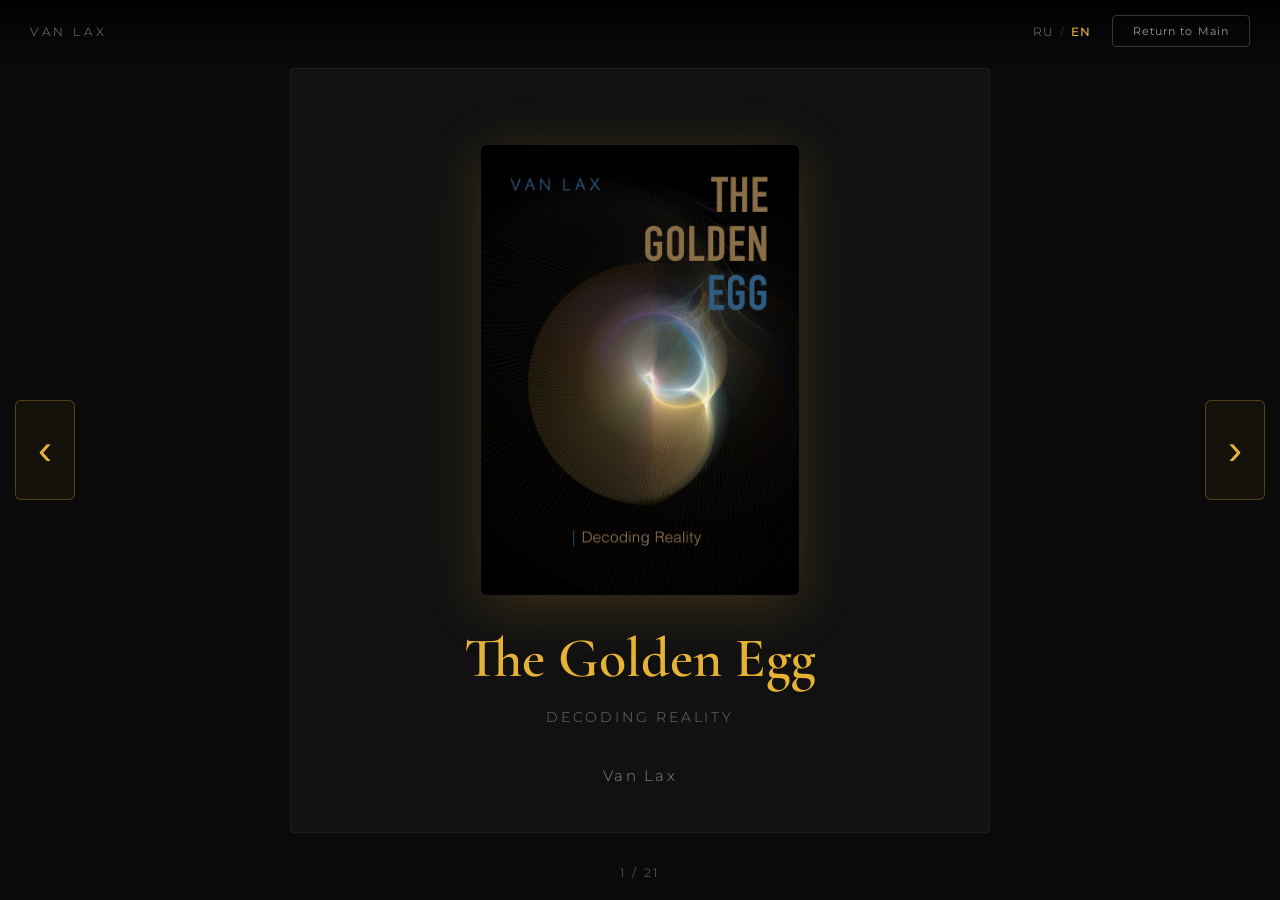
==== book/index.html @ 27f82881 "Initial commit of Van Lax website" ====
<!DOCTYPE html>
<html lang="en">
<head>
  <meta charset="UTF-8">
  <meta name="viewport" content="width=device-width, initial-scale=1.0">
  <title>The Golden Egg — Decoding Reality</title>
  <link href="https://fonts.googleapis.com/css2?family=Cormorant+Garamond:ital,wght@0,400;0,600;1,400&family=Montserrat:wght@300;400;600&display=swap" rel="stylesheet">
  <style>
    :root {
      --gold: #E5B236;
      --bg: #0a0a0a;
      --page-bg: #111;
      --text: #d4d0c8;
      --accent: #E5B236;
    }

    * { margin: 0; padding: 0; box-sizing: border-box; }

    body {
      background: var(--bg);
      color: var(--text);
      font-family: 'Cormorant Garamond', serif;
      overflow: hidden;
      height: 100vh;
      width: 100vw;
      user-select: none;
    }

    /* ===== TOP BAR ===== */
    .top-bar {
      position: fixed; top: 0; left: 0; right: 0;
      display: flex; justify-content: space-between; align-items: center;
      padding: 15px 30px;
      z-index: 100;
      background: linear-gradient(to bottom, rgba(0,0,0,0.9), transparent);
    }
    .top-bar .brand {
      font-family: 'Montserrat', sans-serif;
      font-weight: 300; letter-spacing: 0.3em;
      font-size: 12px; color: rgba(255,255,255,0.5);
    }
    .top-bar .back-btn {
      background: transparent; border: 1px solid rgba(255,255,255,0.2);
      color: rgba(255,255,255,0.6); padding: 8px 20px; border-radius: 4px;
      font-family: 'Montserrat', sans-serif; font-size: 11px;
      letter-spacing: 0.1em; cursor: pointer; transition: 0.3s;
    }
    .top-bar .back-btn:hover { border-color: var(--gold); color: var(--gold); }

    /* ===== PAGE COUNTER ===== */
    .page-counter {
      position: fixed; bottom: 20px; left: 50%; transform: translateX(-50%);
      font-family: 'Montserrat', sans-serif; font-size: 12px;
      color: rgba(255,255,255,0.3); letter-spacing: 0.2em; z-index: 100;
    }

    /* ===== BOOK CONTAINER ===== */
    .book-container {
      width: 100vw; height: 100vh;
      display: flex; align-items: center; justify-content: center;
      perspective: 1600px;
    }

    .book {
      position: relative;
      width: min(90vw, 700px);
      height: min(85vh, 950px);
      transform-style: preserve-3d;
    }

    /* ===== PAGES ===== */
    .page {
      position: absolute; top: 0; left: 0;
      width: 100%; height: 100%;
      background: var(--page-bg);
      border: 1px solid rgba(229,178,54,0.08);
      border-radius: 4px;
      padding: 60px 50px;
      overflow-y: auto;
      opacity: 0;
      pointer-events: none;
      transition: opacity 0.6s ease, transform 0.6s ease;
      transform: translateX(40px) scale(0.95);
      scrollbar-width: thin;
      scrollbar-color: rgba(229,178,54,0.3) transparent;
    }
    .page::-webkit-scrollbar { width: 4px; }
    .page::-webkit-scrollbar-thumb { background: rgba(229,178,54,0.3); border-radius: 2px; }
    .page::-webkit-scrollbar-track { background: transparent; }

    .page.active {
      opacity: 1;
      pointer-events: all;
      transform: translateX(0) scale(1);
      z-index: 10;
    }
    .page.exit-left {
      opacity: 0;
      transform: translateX(-60px) scale(0.95);
    }
    .page.exit-right {
      opacity: 0;
      transform: translateX(60px) scale(0.95);
    }

    /* ===== TYPOGRAPHY ===== */
    .page h1 {
      font-size: clamp(28px, 5vw, 48px);
      color: var(--gold);
      text-align: center;
      margin-bottom: 10px;
      font-weight: 600;
      line-height: 1.2;
    }
    .page h2 {
      font-size: clamp(22px, 3.5vw, 32px);
      color: #fff;
      margin: 30px 0 15px;
      font-weight: 600;
      line-height: 1.3;
    }
    .page h3 {
      font-size: clamp(18px, 2.5vw, 24px);
      color: var(--gold);
      margin: 25px 0 12px;
      font-weight: 400;
      font-style: italic;
    }
    .page p {
      font-size: clamp(15px, 2vw, 18px);
      line-height: 1.85;
      margin-bottom: 18px;
      color: var(--text);
    }
    .page .epigraph {
      text-align: center;
      font-style: italic;
      color: rgba(229,178,54,0.7);
      font-size: clamp(14px, 1.8vw, 17px);
      margin: 20px 0 30px;
      line-height: 1.7;
    }
    .page .subtitle {
      text-align: center;
      font-family: 'Montserrat', sans-serif;
      font-weight: 300;
      letter-spacing: 0.2em;
      font-size: clamp(11px, 1.5vw, 14px);
      color: rgba(255,255,255,0.4);
      margin-bottom: 20px;
    }
    .page .author {
      text-align: center;
      font-family: 'Montserrat', sans-serif;
      font-weight: 300;
      letter-spacing: 0.15em;
      font-size: clamp(12px, 1.5vw, 15px);
      color: rgba(255,255,255,0.5);
      margin-top: 20px;
    }
    .page .divider {
      text-align: center;
      color: var(--gold);
      font-size: 24px;
      margin: 30px 0;
      opacity: 0.4;
    }
    .page blockquote {
      border-left: 2px solid rgba(229,178,54,0.3);
      padding: 10px 20px;
      margin: 20px 0;
      font-style: italic;
      color: rgba(255,255,255,0.6);
      font-size: clamp(14px, 1.8vw, 16px);
    }
    .page ul {
      list-style: none;
      padding: 0;
      margin: 15px 0;
    }
    .page ul li {
      padding: 8px 0 8px 20px;
      position: relative;
      font-size: clamp(15px, 1.8vw, 17px);
      line-height: 1.7;
    }
    .page ul li::before {
      content: '◆';
      position: absolute;
      left: 0;
      color: var(--gold);
      font-size: 8px;
      top: 14px;
    }

    /* ===== IMAGES ===== */
    .page .page-img {
      display: block;
      max-width: 40%;
      margin: 20px auto;
      border-radius: 4px;
      box-shadow: 0 4px 30px rgba(229,178,54,0.1);
    }
    .page .cover-img {
      display: block;
      max-width: 60%;
      max-height: 50vh;
      margin: 30px auto;
      border-radius: 6px;
      box-shadow: 0 10px 60px rgba(229,178,54,0.2);
    }

    /* ===== PART TITLE PAGES ===== */
    .page.part-title {
      display: flex;
      flex-direction: column;
      align-items: center;
      justify-content: center;
      text-align: center;
    }
    .page.part-title h1 {
      font-size: clamp(32px, 6vw, 56px);
      margin-bottom: 15px;
    }
    .page.part-title .epigraph {
      max-width: 80%;
    }

    /* ===== NAVIGATION ARROWS ===== */
    .nav-arrow {
      position: fixed;
      top: 50%;
      transform: translateY(-50%);
      width: 60px; height: 100px;
      display: flex; align-items: center; justify-content: center;
      cursor: pointer;
      z-index: 50;
      color: var(--gold);
      font-size: 42px;
      transition: 0.3s;
      border: 1px solid rgba(229,178,54,0.3);
      border-radius: 6px;
      background: rgba(229,178,54,0.05);
    }
    .nav-arrow:hover {
      color: #fff;
      background: rgba(229,178,54,0.2);
      border-color: var(--gold);
      box-shadow: 0 0 20px rgba(229,178,54,0.3);
    }
    .nav-arrow.left { left: 15px; }
    .nav-arrow.right { right: 15px; }

    /* ===== CTA PAGE ===== */
    .cta-section {
      text-align: center;
      padding: 40px 20px;
    }
    .cta-section h1 {
      margin-bottom: 20px;
    }
    .cta-section p {
      text-align: center;
      max-width: 500px;
      margin: 0 auto 30px;
    }
    .cta-buttons {
      display: flex;
      flex-direction: column;
      gap: 15px;
      align-items: center;
    }
    .cta-btn {
      display: inline-block;
      padding: 16px 40px;
      font-family: 'Montserrat', sans-serif;
      font-size: 13px;
      letter-spacing: 0.15em;
      text-transform: uppercase;
      border-radius: 4px;
      cursor: pointer;
      transition: 0.4s;
      text-decoration: none;
      min-width: 280px;
    }
    .cta-btn.primary {
      background: var(--gold);
      color: #000;
      border: none;
      font-weight: 600;
    }
    .cta-btn.primary:hover {
      box-shadow: 0 0 30px rgba(229,178,54,0.5);
      transform: scale(1.03);
    }
    .cta-btn.secondary {
      background: transparent;
      color: var(--gold);
      border: 1px solid var(--gold);
    }
    .cta-btn.secondary:hover {
      background: rgba(229,178,54,0.1);
    }
    .cta-btn.outline {
      background: transparent;
      color: rgba(255,255,255,0.6);
      border: 1px solid rgba(255,255,255,0.2);
    }
    .cta-btn.outline:hover {
      border-color: var(--gold);
      color: var(--gold);
    }

    /* ===== REQUEST FORM ===== */
    .request-form {
      display: none;
      margin-top: 30px;
      text-align: center;
    }
    .request-form.visible { display: block; }
    .request-form input, .request-form textarea {
      width: 100%;
      max-width: 350px;
      padding: 14px 18px;
      margin: 8px auto;
      display: block;
      background: rgba(255,255,255,0.05);
      border: 1px solid rgba(229,178,54,0.2);
      border-radius: 4px;
      color: #fff;
      font-family: 'Montserrat', sans-serif;
      font-size: 14px;
    }
    .request-form input:focus, .request-form textarea:focus {
      outline: none;
      border-color: var(--gold);
    }
    .request-form textarea { height: 80px; resize: none; }
    .request-form button {
      margin-top: 15px;
      padding: 14px 40px;
      background: var(--gold);
      color: #000;
      border: none;
      border-radius: 4px;
      font-family: 'Montserrat', sans-serif;
      font-size: 13px;
      letter-spacing: 0.15em;
      text-transform: uppercase;
      cursor: pointer;
      transition: 0.3s;
    }
    .request-form button:hover { box-shadow: 0 0 20px rgba(229,178,54,0.4); }

    /* Language Switch */
    .lang-switch-nav { display: flex; gap: 6px; align-items: center; font-family: 'Montserrat', sans-serif; font-size: 12px; font-weight: 300; letter-spacing: 0.1em; }
    .lang-switch-nav a { color: rgba(255,255,255,0.5); text-decoration: none; transition: 0.3s; }
    .lang-switch-nav a:hover { color: var(--gold); }
    .lang-switch-nav a.active { color: var(--gold); font-weight: 500; pointer-events: none; }
    .lang-switch-nav span { color: rgba(255,255,255,0.2); }

    /* ===== MOBILE ===== */
    @media (max-width: 768px) {
      .page { padding: 50px 25px 80px; }
      .nav-arrow { width: 35px; font-size: 22px; }
      .nav-arrow.left { left: 2px; }
      .nav-arrow.right { right: 2px; }
      .page .cover-img { max-width: 80%; }
      .top-bar { padding: 10px 15px; }
    }
  </style>
</head>
<body>

  <!-- Top Bar -->
  <div class="top-bar">
    <div class="brand">VAN LAX</div>
    <div style="display: flex; align-items: center; gap: 20px;">
      <div class="lang-switch-nav">
        <a href="index-ru.html">RU</a>
        <span>/</span>
        <a href="index.html" class="active">EN</a>
      </div>
      <button class="back-btn" onclick="window.location.href='../index.html'">Return to Main</button>
    </div>
  </div>

  <!-- Navigation Arrows -->
  <button class="nav-arrow left" onclick="prevPage()">‹</button>
  <button class="nav-arrow right" onclick="nextPage()">›</button>

  <!-- Page Counter -->
  <div class="page-counter" id="page-counter">1 / 1</div>

  <!-- Book -->
  <div class="book-container">
    <div class="book" id="book">

      <!-- PAGE 0: Cover -->
      <div class="page part-title active">
        <img class="cover-img" src="cover_en.jpg" alt="The Golden Egg">
        <h1>The Golden Egg</h1>
        <div class="subtitle">DECODING REALITY</div>
        <div class="author">Van Lax</div>
      </div>

      <!-- PAGE 1: Prologue Title -->
      <div class="page part-title">
        <h1>Prologue</h1>
        <div class="epigraph">The Speckled Hen and the Hidden Design of the Universe</div>
      </div>

      <!-- PAGE 2: Prologue Text -->
      <div class="page">
        <h2>The Speckled Hen and the Hidden Design of the Universe</h2>
        <p>The ordinary fairy tales we heard as children seemed simple and naive. Yet if one looks deeper, behind them lie the mysteries of creation, encoded in images and symbols.</p>
        <p>Let us recall the tale of the Speckled Hen. What is this golden egg that the hen laid? Why could neither the old man nor the old woman crack it? Why was it the mouse that broke it in the end?</p>
        <p>If we unfold this plot onto a philosophical plane, deeper meanings emerge:</p>
        <ul>
          <li><strong>The golden egg</strong> is knowledge, truth, the hidden harmony of the world.</li>
          <li><strong>The old man and old woman</strong> represent humanity, striving to unravel the secrets of existence.</li>
          <li>They try to <strong>crack the egg</strong> — to reach truth by brute force — but nothing comes of it.</li>
          <li><strong>The mouse</strong>, an inconspicuous creature, does it by sheer chance, as though hinting that truth reveals itself not through violence against the world, but through a natural process.</li>
        </ul>
        <p>This fairy tale is a code left to us by our ancestors. It says:</p>
        <p class="epigraph">Not everything in this world needs to be deciphered. Some mysteries need only be accepted, contemplated, felt. And then they will reveal themselves to you at the right moment.</p>
      </div>

      <!-- PAGE 3: Perspective -->
      <div class="page">
        <h2>Perspective and Point of View</h2>
        <p>The world is not a single, static picture. The world is perspective, a point of view, an angle of observation.</p>
        <p>Take a simple line. Viewed from the front, it appears as a dot. From the side — a stripe. In three dimensions — an edge.</p>
        <p>Now imagine the line is moving. From one angle, it travels from point A to point B. From another vantage point, it is already a plane changing its position in space. And from a third dimension, the line may turn out to be a spiral or even an infinite curve with no end.</p>
        <p class="epigraph">What if everything you know is merely a line that you see from only one angle?</p>
      </div>

      <!-- PAGE 4: From the Author -->
      <div class="page">
        <h2>From the Author: The Life of an Observer</h2>
        <p>I want to be utterly honest and open with you, dear reader. For a long time, my persona remained in the shadows for many in my circle.</p>
        <p>For a long time, I believed the essence of understanding the world lay in taking it apart. We are accustomed to analysing reality, splitting it into components, striving to penetrate its mechanisms. But one day I stopped. And asked myself: what if the world does not require explanations at all? What if it asks not for analysis, but for simple, sincere contemplation?</p>
        <p>When I was twelve, I left Russia and found myself in a British boarding school. For a child, it was chaos — an alien language, alien rules, an alien world. At thirteen I composed my first piece — an étude lasting twenty minutes, holding the entire composition in my head, without a single note on paper. Music saved me from chaos.</p>
        <p>This book is not merely a collection of thoughts. It is a path, the length of my life. The path of an observer.</p>
        <p class="epigraph">The question I pose to myself and to you, reader: what will you choose — to crack the egg in search of meaning, or to accept its mystery?</p>
      </div>

      <!-- PAGE 5: Map -->
      <div class="page">
        <h2>The Map of This Book</h2>
        <p>This book is structured as a spiral — each turn deepens understanding.</p>
        <ul>
          <li><strong>Part I — Perception.</strong> What is reality? Dreams, illusions, the multi-layered nature of the world.</li>
          <li><strong>Part II — The Code.</strong> What is reality built upon? Numbers, geometry, language, symbols, light and dark matter.</li>
          <li><strong>Part III — Energy.</strong> What drives reality? Attention, chaos, time, discipline.</li>
          <li><strong>Part IV — Harmony.</strong> How does one enter the flow? Awareness, awakening, the golden ratio.</li>
          <li><strong>Part V — Practice.</strong> How does one live this? The MAGE Formula, a 21-day experiment.</li>
        </ul>
        <p class="epigraph">Let us together lift the veil on this world.</p>
        <img class="page-img" src="avtoportret.jpg" alt="Self Portrait" style="max-width:50%;">
      </div>

      <!-- PAGE 6: PART I TITLE -->
      <div class="page part-title">
        <h1>Part I</h1>
        <div class="subtitle">PERCEPTION</div>
        <div class="epigraph">What is reality?</div>
        <img class="page-img" src="teni.jpg" alt="In Shadows" style="max-width:50%; margin-top:20px;">
      </div>

      <!-- PAGE 7: Chapter 1 -->
      <div class="page">
        <h2>Chapter 1. The Observer and His World</h2>
        <p class="epigraph">«Truth does not exist. We are what we are prepared to believe.»</p>
        <p>These words reveal the essence of our perception. It seems to us that the world before us is real, that we see it as it truly is. But in reality, each of us looks at it through the prism of convictions, knowledge, emotions and experience.</p>
        <p>Illusion permeates everything. We believe in money, yet it is merely paper. We acknowledge the borders of nations, yet there are no drawn lines upon the Earth. What we believe in becomes our reality.</p>
        <p>The world resembles a matryoshka, in which one layer is hidden behind another. The outer shell is the material world. Beneath it — information. Deeper — convictions. Then — emotions. And at the very centre — the point of awareness, pure perception.</p>
        <p>Quantum physics added scientific weight to this. The double-slit experiment showed that a particle behaves differently depending on whether it is being observed or not. Perhaps we are not merely observing reality — we are <strong>creating</strong> it.</p>
      </div>

      <!-- PAGE 8: Chapter 2 -->
      <div class="page">
        <h2>Chapter 2. Dreams: More Real Than Reality</h2>
        <p class="epigraph">«In truth, through dreams we learn to govern this manifest reality of ours.»</p>
        <p>Close your eyes. Recall a dream so vivid that, upon waking, you could not immediately tell — where was reality? In the dream you saw, heard, smelt, touched. Yet your eyes were closed. Who painted that world for you?</p>
        <p>The mind. Only the mind.</p>
        <p>Every night we leave the world of familiar laws and travel to a dimension where anything is possible. We fly, pass through walls, speak with those who are no longer here. But if consciousness can build such realities in sleep, how does this process differ from what occurs when we are awake?</p>
        <blockquote>Christopher Nolan's film <em>Inception</em> brilliantly explores this idea: a dream within a dream — nested layers of reality, each of which feels utterly real.</blockquote>
        <p>True wisdom lies not in recognising that reality is a dream, but in awakening within it and beginning to consciously create one's life.</p>
      </div>

      <!-- PAGE 9: Chapter 3 -->
      <div class="page">
        <h2>Chapter 3. The Matryoshka of Worlds</h2>
        <p class="epigraph">«Meanings are the most important thing in our lives»</p>
        <p>Every morning we wake not simply because we do, but because we believe in the meaning of a new day. We work because we consider money important. We build relationships because we sense the value of love.</p>
        <p>But what if all these meanings are not objective? What if money is merely numbers in a system? What if love is biochemistry?</p>
        <h3>Money as a Construct of Meaning</h3>
        <p>Money is one of the most powerful examples of how collective belief becomes reality. A paper banknote is worth nothing in itself. The entire system works only because we collectively believe: this symbol equals value.</p>
        <h3>Factories of Meaning</h3>
        <p><strong>Whoever controls meaning controls perception.</strong></p>
        <p>Hollywood is one of the most powerful generators of meaning in history. Through cinema, billions of people are fed models of behaviour, values, fears and dreams. Social media have perfected this: algorithms analyse your reactions and construct your feed to maximise the capture of attention. You do not consume content — content consumes you.</p>
      </div>

      <!-- PAGE 10: The Stupor -->
      <div class="page">
        <h2>The Stupor</h2>
        <p class="epigraph">«Everything you see, hear, feel — it is all part of the spectacle. So that you never pause to wonder what goes on behind its curtain.»</p>
        <p>The world is as if shrouded in a haze of sleep. We live in reality, yet see it through a prism of illusions that hold our attention inside the game.</p>
        <p>So that we might sleep with our eyes open, they created the cinematograph. So that the ears might dwell in a pleasant stupor, they created music. For those who seek pleasure in food, they made flavours exquisite.</p>
        <p>But what if one were to reduce the importance of all this? Not reject, not fight, but simply recognise the game. Watch, but do not lose oneself in images. Listen, but do not drown in sounds. Feel, but do not become a slave to feelings. Think, but do not identify with thoughts.</p>
        <p>Then reality changes. The world begins to shimmer in a different light.</p>
      </div>

      <!-- PAGE 11: PART II TITLE -->
      <div class="page part-title">
        <h1>Part II</h1>
        <div class="subtitle">THE CODE</div>
        <div class="epigraph">What is reality built upon?</div>
        <div class="epigraph" style="margin-top:30px;">«In the beginning was Number. Number begat Proportion. Proportion created Form. Form created Matter.»</div>
      </div>

      <!-- PAGE 12: Chapter 4 -->
      <div class="page">
        <h2>Chapter 4. Numbers and Sacred Geometry</h2>
        <p class="epigraph">«All is structure. Without structure there is no form. Without form there is no matter.»</p>
        <p>Sacred Geometry is an ancient science that studies the symbolic meaning of geometric shapes. It explores how specific angles and figures reflect the fundamental principles of the universe.</p>
        <p>Pythagoras declared: 'Numbers are the essence of all things.' The number 3 symbolises creation. The number 7 — harmony of being. The number 12 governs time and cyclicality.</p>
        <p>Galileo Galilei said: 'Geometry is the language in which God speaks.' The Fibonacci spiral is reflected in shells and galaxies; fractals repeat in leaves, lungs and the circulatory system; hexagons appear in honeycombs and crystalline lattices.</p>
        <img class="page-img" src="seed_of_life_en.png" alt="Seed of Life">
      </div>

      <!-- PAGE 13: The Mathematical Code -->
      <div class="page">
        <h2>The Mathematical Code of Ancient Texts</h2>
        <p>I conducted a thorough analysis of the numerical values in the Bible, cross-referencing them with sacred geometry. The result astonished me: the numbers form a precise mathematical framework.</p>
        <p><strong>The seven days of Creation</strong> — six circles arranged around a single central one form the 'Seed of Life'. 6 days + 1 day of rest = the geometric constant.</p>
        <p><strong>Noah's Ark</strong> — 300 × 50 × 30 cubits. Width/height = 5/3 ≈ 1.667, an approximation of the <strong>golden ratio</strong> φ = 1.618.</p>
        <p><strong>The Ark of the Covenant</strong> — 2.5 × 1.5 × 1.5 cubits. Length/width = 5/3 — the very same proportion.</p>
        <p><strong>Solomon's Temple</strong> — its heart, the Holy of Holies, is a <strong>perfect cube</strong>: 20 × 20 × 20. The same cube described in the New Jerusalem.</p>
        <p><strong>The number 144,000</strong> — 144 is a Fibonacci number, and the only one that is a perfect square. It stands in the 12th position of the Fibonacci series.</p>
      </div>

      <!-- PAGE 14: Three Roots -->
      <div class="page">
        <h2>The Formulae of Creation: Three Roots of Reality</h2>
        <p><strong>√2</strong> — the diagonal of a square. Used in Gothic cathedrals and the A-paper format.</p>
        <p><strong>√3</strong> — the height of an equilateral triangle and the proportion of the Vesica Piscis — the 'womb of creation'.</p>
        <img class="page-img" src="vesica_piscis_en.png" alt="Vesica Piscis" style="max-width:60%;">
        <p><strong>φ (phi)</strong> — the golden ratio ≈ 1.618. Hidden in the nautilus shell, galaxy arms, sunflower seeds, DNA, the Parthenon, Stradivari violins.</p>
        <img class="page-img" src="golden_spiral_en.png" alt="Golden Spiral" style="max-width:60%;">
        <p>All three roots are linked through π: √2 = 2·cos(45°), √3 = 2·cos(30°), φ = 2·cos(36°). The circle contains everything.</p>
        <img class="page-img" src="three_roots_en.png" alt="Three Roots" style="max-width:60%;">
      </div>

      <!-- PAGE 15: Platonic Solids -->
      <div class="page">
        <h2>Five Building Blocks of the Universe</h2>
        <p>In all of infinite space there exist <strong>only five</strong> perfectly regular solid forms — the Platonic solids:</p>
        <ul>
          <li><strong>Tetrahedron</strong> (4 faces) — Fire</li>
          <li><strong>Cube</strong> (6 faces) — Earth</li>
          <li><strong>Octahedron</strong> (8 faces) — Air</li>
          <li><strong>Icosahedron</strong> (20 faces) — Water. Its formulae contain φ, the golden ratio!</li>
          <li><strong>Dodecahedron</strong> (12 faces) — The Universe, Aether</li>
        </ul>
        <img class="page-img" src="platonic_solids_en.png" alt="Platonic Solids">
        <h3>Metatron's Cube: The Master Blueprint</h3>
        <p>13 points. 78 lines. One blueprint that contains all five Platonic solids.</p>
        <img class="page-img" src="metatron_cube_en.png" alt="Metatron's Cube">
      </div>

      <!-- PAGE 16: The Golden Egg geometry -->
      <div class="page">
        <h2>The Golden Egg Is the Geometry of Life</h2>
        <p>The egg — the symbol of life and birth — is built upon the very same laws. Take a circle. Inscribe an equilateral triangle. From its vertices, draw arcs. The result is the perfect contour of an egg — containing the circle, the triangle, and √3.</p>
        <img class="page-img" src="golden_egg_en.png" alt="The Golden Egg Geometry">
        <div class="divider">✦ ✦ ✦</div>
        <p>Three proportions. Five solids. One blueprint. These are the formulae upon which reality stands. Honeycombs, snowflakes, crystals, flowers, spirals, stars — all speak the same language. And that language is geometry.</p>
      </div>

      <!-- PAGE 17: Chapter 5 -->
      <div class="page">
        <h2>Chapter 5. The Word as Vibration</h2>
        <p class="epigraph">«In the beginning was the Word.»</p>
        <p>We are accustomed to thinking of language as merely a tool of communication. But what if words are something greater? A word carries vibration, and vibration creates form.</p>
        <p>Ernst Chladni proved that sound vibrations create geometric patterns — sprinkle sand on a metal plate and draw a bow across it to see how chaos instantly arranges itself into perfect structures.</p>
        <p>In all ancient traditions, the word held sacred significance. The Vedas, the Quran, the Bible — all these texts function as active codes, transforming consciousness.</p>
        <p>Language is the key to shaping reality. Every word carries a charge. Speak consciously, utter words that carry strength and harmony, and you will see how not only your consciousness changes, but the very world around you.</p>
      </div>

      <!-- PAGE 18: Chapter 6 -->
      <div class="page">
        <h2>Chapter 6. The Hermetic Principle</h2>
        <p class="epigraph">«As above, so below; as below, so above.»</p>
        <p>An atom repeats the structure of the solar system. The neural network of the brain is indistinguishable from a map of the Universe. The spiral of DNA is the same spiral as a galaxy.</p>
        <p>Fractals — every part contains the whole. Every level reflects all others.</p>
        <p>If the microcosm reflects the macrocosm, then a change within you is a change in the world. Not metaphorically. Literally.</p>
        <p>The Bible states: 'Know ye not that your bodies are the temple of the Holy Ghost?' The human spine consists of <strong>33 vertebrae</strong>. Jesus was crucified at <strong>33</strong>. Golgotha translates as 'skull'. The crucifixion takes place <strong>in the head</strong>.</p>
        <p>In our brain there are approximately <strong>100 billion neurons</strong> — the same number as the stars in our Galaxy. We are not a 'likeness' of the Universe. We <strong>are</strong> the Universe in miniature.</p>
      </div>

      <!-- PAGE 19: Chapter 7 -->
      <div class="page">
        <h2>Chapter 7. Light and Dark Matter</h2>
        <p class="epigraph">«Imagine that rays of light, carrying photons, are filled with diverse information, penetrating only those structures ready to receive it.»</p>
        <p>What if light carries not only energy, but <strong>information</strong>? Every photon that touches your skin carries more than warmth. It carries the rhythm of the Universe.</p>
        <p>Within this Universe there is also a reverse side — <strong>dark matter</strong>. It does not shine. Yet its influence is palpable. It holds galaxies together. Approximately 85% of the Universe's mass consists of dark matter — invisible, intangible, yet real.</p>
        <p>Light and darkness are not opposites. They are <strong>two wings of the same bird</strong>. Light carries information; darkness creates the space for its reception.</p>
        <div class="divider">✦ ✦ ✦</div>
        <p class="epigraph">End of Part II — The Code</p>
      </div>

      <!-- PAGE 20: CTA PAGE -->
      <div class="page part-title">
        <div class="cta-section">
          <h1>Continue Reading?</h1>
          <p>You have reached the end of the free preview. The full book includes Parts III–V: Energy, Harmony, and Practice — with the MAGE Formula and 47 Golden Thoughts.</p>

          <div class="cta-buttons">
            <a class="cta-btn primary" href="../harmony-book/golden_egg_EN_A5_ebook.pdf" download>Download E-Book (PDF)</a>
            <button class="cta-btn secondary" onclick="showRequestForm()">Order Printed Edition</button>
            <a class="cta-btn outline" href="../index.html">Return to Van Lax</a>
          </div>

          <div class="request-form" id="request-form">
            <h3 style="color:var(--gold); margin-bottom:15px;">Order a Printed Copy</h3>
            <input type="text" placeholder="Your name" id="req-name">
            <input type="email" placeholder="Email" id="req-email">
            <textarea placeholder="Shipping address or message"></textarea>
            <button onclick="submitRequest()">Send Request</button>
          </div>
        </div>
      </div>

    </div>
  </div>

  <script>
    const pages = document.querySelectorAll('.page');
    const counter = document.getElementById('page-counter');
    let currentPage = 0;
    const totalPages = pages.length;

    function updateCounter() {
      counter.textContent = `${currentPage + 1} / ${totalPages}`;
    }

    function goToPage(index) {
      if (index < 0 || index >= totalPages || index === currentPage) return;

      const direction = index > currentPage ? 'left' : 'right';
      const oldPage = pages[currentPage];
      const newPage = pages[index];

      // Exit old page
      oldPage.classList.remove('active');
      oldPage.classList.add(direction === 'left' ? 'exit-left' : 'exit-right');
      setTimeout(() => {
        oldPage.classList.remove('exit-left', 'exit-right');
      }, 600);

      // Enter new page
      newPage.style.transform = direction === 'left' ? 'translateX(40px) scale(0.95)' : 'translateX(-40px) scale(0.95)';
      requestAnimationFrame(() => {
        newPage.classList.add('active');
        newPage.style.transform = '';
        newPage.scrollTop = 0;
      });

      currentPage = index;
      updateCounter();
    }

    function nextPage() { goToPage(currentPage + 1); }
    function prevPage() { goToPage(currentPage - 1); }

    // Keyboard navigation
    document.addEventListener('keydown', (e) => {
      if (e.key === 'ArrowRight' || e.key === 'ArrowDown') nextPage();
      if (e.key === 'ArrowLeft' || e.key === 'ArrowUp') prevPage();
    });

    // Touch / swipe support
    let touchStartX = 0;
    let touchStartY = 0;

    document.addEventListener('touchstart', (e) => {
      touchStartX = e.changedTouches[0].screenX;
      touchStartY = e.changedTouches[0].screenY;
    }, { passive: true });

    document.addEventListener('touchend', (e) => {
      const dx = e.changedTouches[0].screenX - touchStartX;
      const dy = e.changedTouches[0].screenY - touchStartY;
      // Only trigger if horizontal swipe is dominant
      if (Math.abs(dx) > Math.abs(dy) && Math.abs(dx) > 50) {
        if (dx < 0) nextPage();   // swipe left = next
        else prevPage();           // swipe right = previous
      }
    }, { passive: true });

    // CTA functions
    function showRequestForm() {
      document.getElementById('request-form').classList.toggle('visible');
    }

    function submitRequest() {
      const name = document.getElementById('req-name').value;
      const email = document.getElementById('req-email').value;
      if (!name || !email) {
        alert('Please fill in your name and email.');
        return;
      }
      alert('Thank you, ' + name + '! Your request has been received. We will contact you at ' + email + '.');
      document.getElementById('request-form').classList.remove('visible');
    }

    updateCounter();

    // ==========================================
    // STATE PERSISTENCE (Language Switching)
    // ==========================================
    document.addEventListener('click', function(e) {
      const langLink = e.target.closest('.lang-switch-nav a');
      if (langLink) {
        e.preventDefault();
        let target = langLink.getAttribute('href');
        if (typeof currentPage !== 'undefined' && currentPage > 0) {
          window.location.href = target + '#page-' + currentPage;
        } else {
          window.location.href = target;
        }
      }
    });

    window.addEventListener('DOMContentLoaded', () => {
      const hash = window.location.hash;
      if(hash && hash.startsWith('#page-')) {
        const pageNum = parseInt(hash.replace('#page-', ''), 10);
        if(!isNaN(pageNum) && typeof goToPage === 'function') {
           setTimeout(() => goToPage(pageNum), 100);
        }
      }
    });
  </script>
</body>
</html>
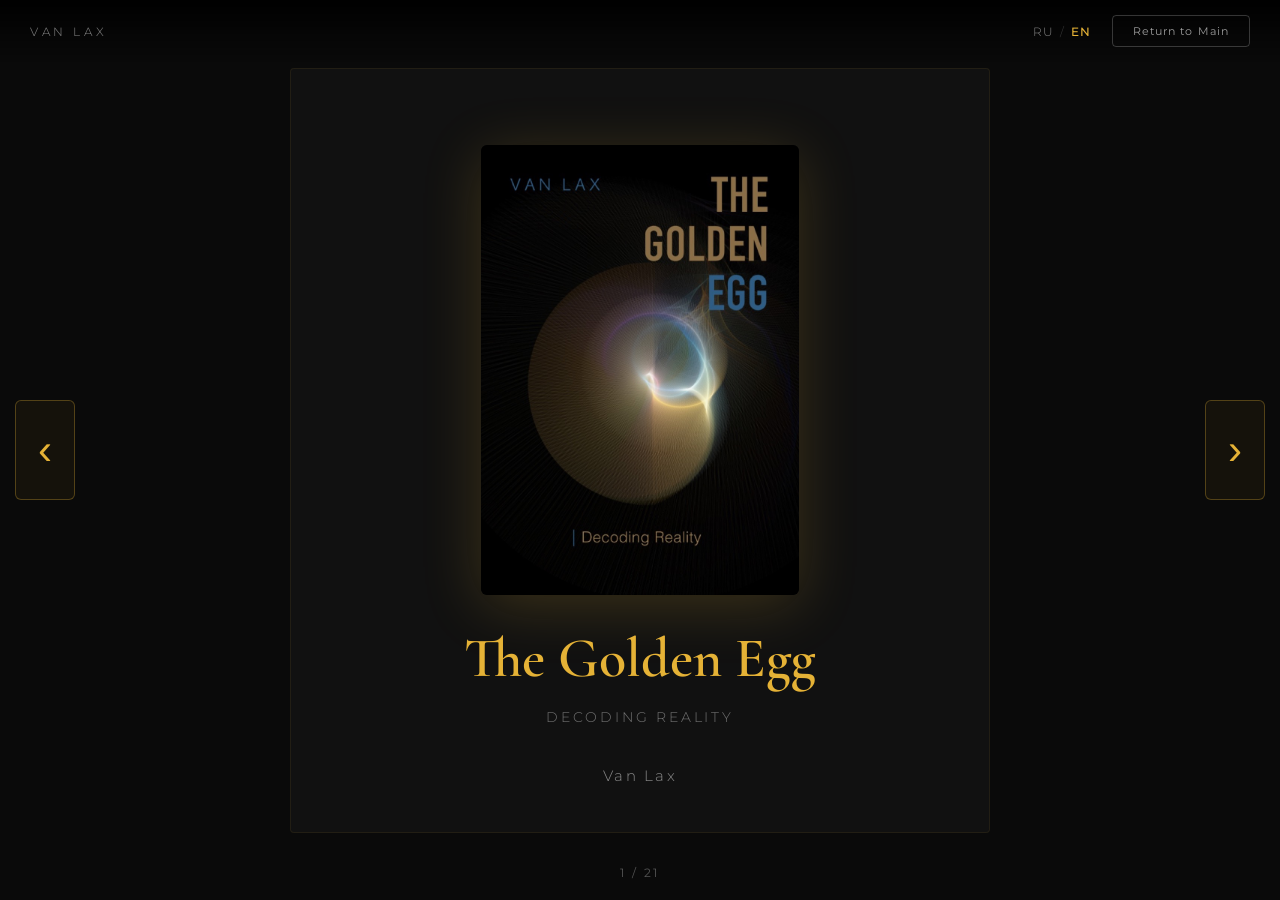
==== commit 5f46291d: "Performance: Optimized book assets, implemented global lazy loading, and reduced mobile particle cou" ====
--- a/book/index.html
+++ b/book/index.html
@@ -361,10 +361,11 @@
 
     /* ===== MOBILE ===== */
     @media (max-width: 768px) {
+      html, body { overflow-x: hidden; }
       .page { padding: 50px 25px 80px; }
-      .nav-arrow { width: 35px; font-size: 22px; }
-      .nav-arrow.left { left: 2px; }
-      .nav-arrow.right { right: 2px; }
+      .nav-arrow { width: 30px; height: 80px; font-size: 20px; }
+      .nav-arrow.left { left: 0; }
+      .nav-arrow.right { right: 0; }
       .page .cover-img { max-width: 80%; }
       .top-bar { padding: 10px 15px; }
     }
@@ -398,7 +399,7 @@
 
       <!-- PAGE 0: Cover -->
       <div class="page part-title active">
-        <img class="cover-img" src="cover_en.jpg" alt="The Golden Egg">
+        <img class="cover-img" src="cover_en.jpg" alt="The Golden Egg" loading="lazy" decoding="async">
         <h1>The Golden Egg</h1>
         <div class="subtitle">DECODING REALITY</div>
         <div class="author">Van Lax</div>
@@ -457,7 +458,7 @@
           <li><strong>Part V — Practice.</strong> How does one live this? The MAGE Formula, a 21-day experiment.</li>
         </ul>
         <p class="epigraph">Let us together lift the veil on this world.</p>
-        <img class="page-img" src="avtoportret.jpg" alt="Self Portrait" style="max-width:50%;">
+        <img class="page-img" src="avtoportret.jpg" alt="Self Portrait" style="max-width:50%;" loading="lazy" decoding="async">
       </div>
 
       <!-- PAGE 6: PART I TITLE -->
@@ -465,7 +466,7 @@
         <h1>Part I</h1>
         <div class="subtitle">PERCEPTION</div>
         <div class="epigraph">What is reality?</div>
-        <img class="page-img" src="teni.jpg" alt="In Shadows" style="max-width:50%; margin-top:20px;">
+        <img class="page-img" src="teni.jpg" alt="In Shadows" style="max-width:50%; margin-top:20px;" loading="lazy" decoding="async">
       </div>
 
       <!-- PAGE 7: Chapter 1 -->
@@ -527,7 +528,7 @@
         <p>Sacred Geometry is an ancient science that studies the symbolic meaning of geometric shapes. It explores how specific angles and figures reflect the fundamental principles of the universe.</p>
         <p>Pythagoras declared: 'Numbers are the essence of all things.' The number 3 symbolises creation. The number 7 — harmony of being. The number 12 governs time and cyclicality.</p>
         <p>Galileo Galilei said: 'Geometry is the language in which God speaks.' The Fibonacci spiral is reflected in shells and galaxies; fractals repeat in leaves, lungs and the circulatory system; hexagons appear in honeycombs and crystalline lattices.</p>
-        <img class="page-img" src="seed_of_life_en.png" alt="Seed of Life">
+        <img class="page-img" src="seed_of_life_en.png" alt="Seed of Life" loading="lazy" decoding="async">
       </div>
 
       <!-- PAGE 13: The Mathematical Code -->
@@ -546,11 +547,11 @@
         <h2>The Formulae of Creation: Three Roots of Reality</h2>
         <p><strong>√2</strong> — the diagonal of a square. Used in Gothic cathedrals and the A-paper format.</p>
         <p><strong>√3</strong> — the height of an equilateral triangle and the proportion of the Vesica Piscis — the 'womb of creation'.</p>
-        <img class="page-img" src="vesica_piscis_en.png" alt="Vesica Piscis" style="max-width:60%;">
+        <img class="page-img" src="vesica_piscis_en.png" alt="Vesica Piscis" style="max-width:60%;" loading="lazy" decoding="async">
         <p><strong>φ (phi)</strong> — the golden ratio ≈ 1.618. Hidden in the nautilus shell, galaxy arms, sunflower seeds, DNA, the Parthenon, Stradivari violins.</p>
-        <img class="page-img" src="golden_spiral_en.png" alt="Golden Spiral" style="max-width:60%;">
+        <img class="page-img" src="golden_spiral_en.png" alt="Golden Spiral" style="max-width:60%;" loading="lazy" decoding="async">
         <p>All three roots are linked through π: √2 = 2·cos(45°), √3 = 2·cos(30°), φ = 2·cos(36°). The circle contains everything.</p>
-        <img class="page-img" src="three_roots_en.png" alt="Three Roots" style="max-width:60%;">
+        <img class="page-img" src="three_roots_en.png" alt="Three Roots" style="max-width:60%;" loading="lazy" decoding="async">
       </div>
 
       <!-- PAGE 15: Platonic Solids -->
@@ -564,17 +565,17 @@
           <li><strong>Icosahedron</strong> (20 faces) — Water. Its formulae contain φ, the golden ratio!</li>
           <li><strong>Dodecahedron</strong> (12 faces) — The Universe, Aether</li>
         </ul>
-        <img class="page-img" src="platonic_solids_en.png" alt="Platonic Solids">
+        <img class="page-img" src="platonic_solids_en.png" alt="Platonic Solids" loading="lazy" decoding="async">
         <h3>Metatron's Cube: The Master Blueprint</h3>
         <p>13 points. 78 lines. One blueprint that contains all five Platonic solids.</p>
-        <img class="page-img" src="metatron_cube_en.png" alt="Metatron's Cube">
+        <img class="page-img" src="metatron_cube_en.png" alt="Metatron's Cube" loading="lazy" decoding="async">
       </div>
 
       <!-- PAGE 16: The Golden Egg geometry -->
       <div class="page">
         <h2>The Golden Egg Is the Geometry of Life</h2>
         <p>The egg — the symbol of life and birth — is built upon the very same laws. Take a circle. Inscribe an equilateral triangle. From its vertices, draw arcs. The result is the perfect contour of an egg — containing the circle, the triangle, and √3.</p>
-        <img class="page-img" src="golden_egg_en.png" alt="The Golden Egg Geometry">
+        <img class="page-img" src="golden_egg_en.png" alt="The Golden Egg Geometry" loading="lazy" decoding="async">
         <div class="divider">✦ ✦ ✦</div>
         <p>Three proportions. Five solids. One blueprint. These are the formulae upon which reality stands. Honeycombs, snowflakes, crystals, flowers, spirals, stars — all speak the same language. And that language is geometry.</p>
       </div>
@@ -618,9 +619,18 @@
           <p>You have reached the end of the free preview. The full book includes Parts III–V: Energy, Harmony, and Practice — with the MAGE Formula and 47 Golden Thoughts.</p>
 
           <div class="cta-buttons">
-            <a class="cta-btn primary" href="../harmony-book/golden_egg_EN_A5_ebook.pdf" download>Download E-Book (PDF)</a>
+            <button class="cta-btn primary" onclick="showDownloadForm()">Download E-Book (PDF)</button>
             <button class="cta-btn secondary" onclick="showRequestForm()">Order Printed Edition</button>
             <a class="cta-btn outline" href="../index.html">Return to Van Lax</a>
+          </div>
+
+          <div class="request-form" id="download-form" style="display:none; text-align: center; margin-bottom: 20px;">
+            <h3 style="color:var(--gold); margin-bottom:15px;">Enter Access Code</h3>
+            <p style="font-size:0.9rem; color:#ccc; margin-bottom:15px;">Please enter your unique 8-character code. The code will expire after use.</p>
+            <input type="text" placeholder="Access Code" id="req-code" style="text-transform: uppercase;">
+            <button onclick="submitDownloadCode('en')" style="margin: 15px auto; display: block;">Unlock Download</button>
+            <p id="download-error" style="color:#ff4d4d; margin-top:10px; display:none; font-size:0.9rem;"></p>
+            <a id="hidden-download-link" href="golden_egg_EN_A5_ebook.pdf" download style="display:none;"></a>
           </div>
 
           <div class="request-form" id="request-form">
@@ -743,6 +753,66 @@
         }
       }
     });
+
+    // ==========================================
+    // DOWNLOAD CODE GATE LOGIC
+    // ==========================================
+    const validCodes = [
+      '4UDCV358', 'JQB7R4TX', '5UVJCOB1', 'DBOYYHK2', 'NO2WBPIB', 
+      'LLET4BH2', 'H1OITFB5', '0NVRL5R6', 'KGQ9QOL2', 'ST937OLK', 
+      'XJYWSTFA', 'T8BS405U', 'OC86S0F0', 'QT65TEDW', 'T1RIRBNA', 
+      '9ZL61DCZ', 'F6WRXUS7', 'T5INWCKH', '2AMGU5ZL', '8I18YRD2', 
+      'ZCTDFF15', 'VIF838EP', 'X7GLKVE8', 'YYAGSD06', 'V210GUGD', 
+      'PIVIM240', 'C40XBTMV', 'CSUMWBCR', '64J5TEXS', 'KPMMSULD'
+    ];
+
+    function showDownloadForm() {
+       const form = document.getElementById('download-form');
+       const reqForm = document.getElementById('request-form');
+       if (reqForm) reqForm.classList.remove('visible'); // hide other form
+       
+       if (form.style.display === 'none' || form.style.display === '') {
+           form.style.display = 'block';
+       } else {
+           form.style.display = 'none';
+       }
+       document.getElementById('download-error').style.display = 'none';
+    }
+
+    function submitDownloadCode(lang) {
+      const codeInput = document.getElementById('req-code').value.trim().toUpperCase();
+      const errorMsg = document.getElementById('download-error');
+      
+      if (!codeInput) {
+        errorMsg.textContent = lang === 'ru' ? 'Введите код.' : 'Please enter a code.';
+        errorMsg.style.display = 'block';
+        return;
+      }
+
+      if (!validCodes.includes(codeInput)) {
+        errorMsg.textContent = lang === 'ru' ? 'Неверный код доступа.' : 'Invalid access code.';
+        errorMsg.style.display = 'block';
+        return;
+      }
+
+      let usedCodes = JSON.parse(localStorage.getItem('used_book_codes') || '[]');
+      if (usedCodes.includes(codeInput)) {
+        errorMsg.textContent = lang === 'ru' ? 'Этот код уже использован и недействителен.' : 'This code has already been used and is burned.';
+        errorMsg.style.display = 'block';
+        return;
+      }
+
+      // Burn the code by saving to localStorage
+      usedCodes.push(codeInput);
+      localStorage.setItem('used_book_codes', JSON.stringify(usedCodes));
+      errorMsg.style.display = 'none';
+      
+      // Trigger download
+      document.getElementById('hidden-download-link').click();
+      
+      // Update form to show success
+      document.getElementById('download-form').innerHTML = '<h3 style="color:var(--gold); margin-bottom:15px; text-align:center;">' + (lang === 'ru' ? 'Загрузка началась!' : 'Download Started!') + '</h3><p style="font-size:0.9rem; color:#ccc; text-align:center;">' + (lang === 'ru' ? 'Ваш код успешно погашен.' : 'Your code was successfully burned and redeemed.') + '</p>';
+    }
   </script>
 </body>
 </html>
